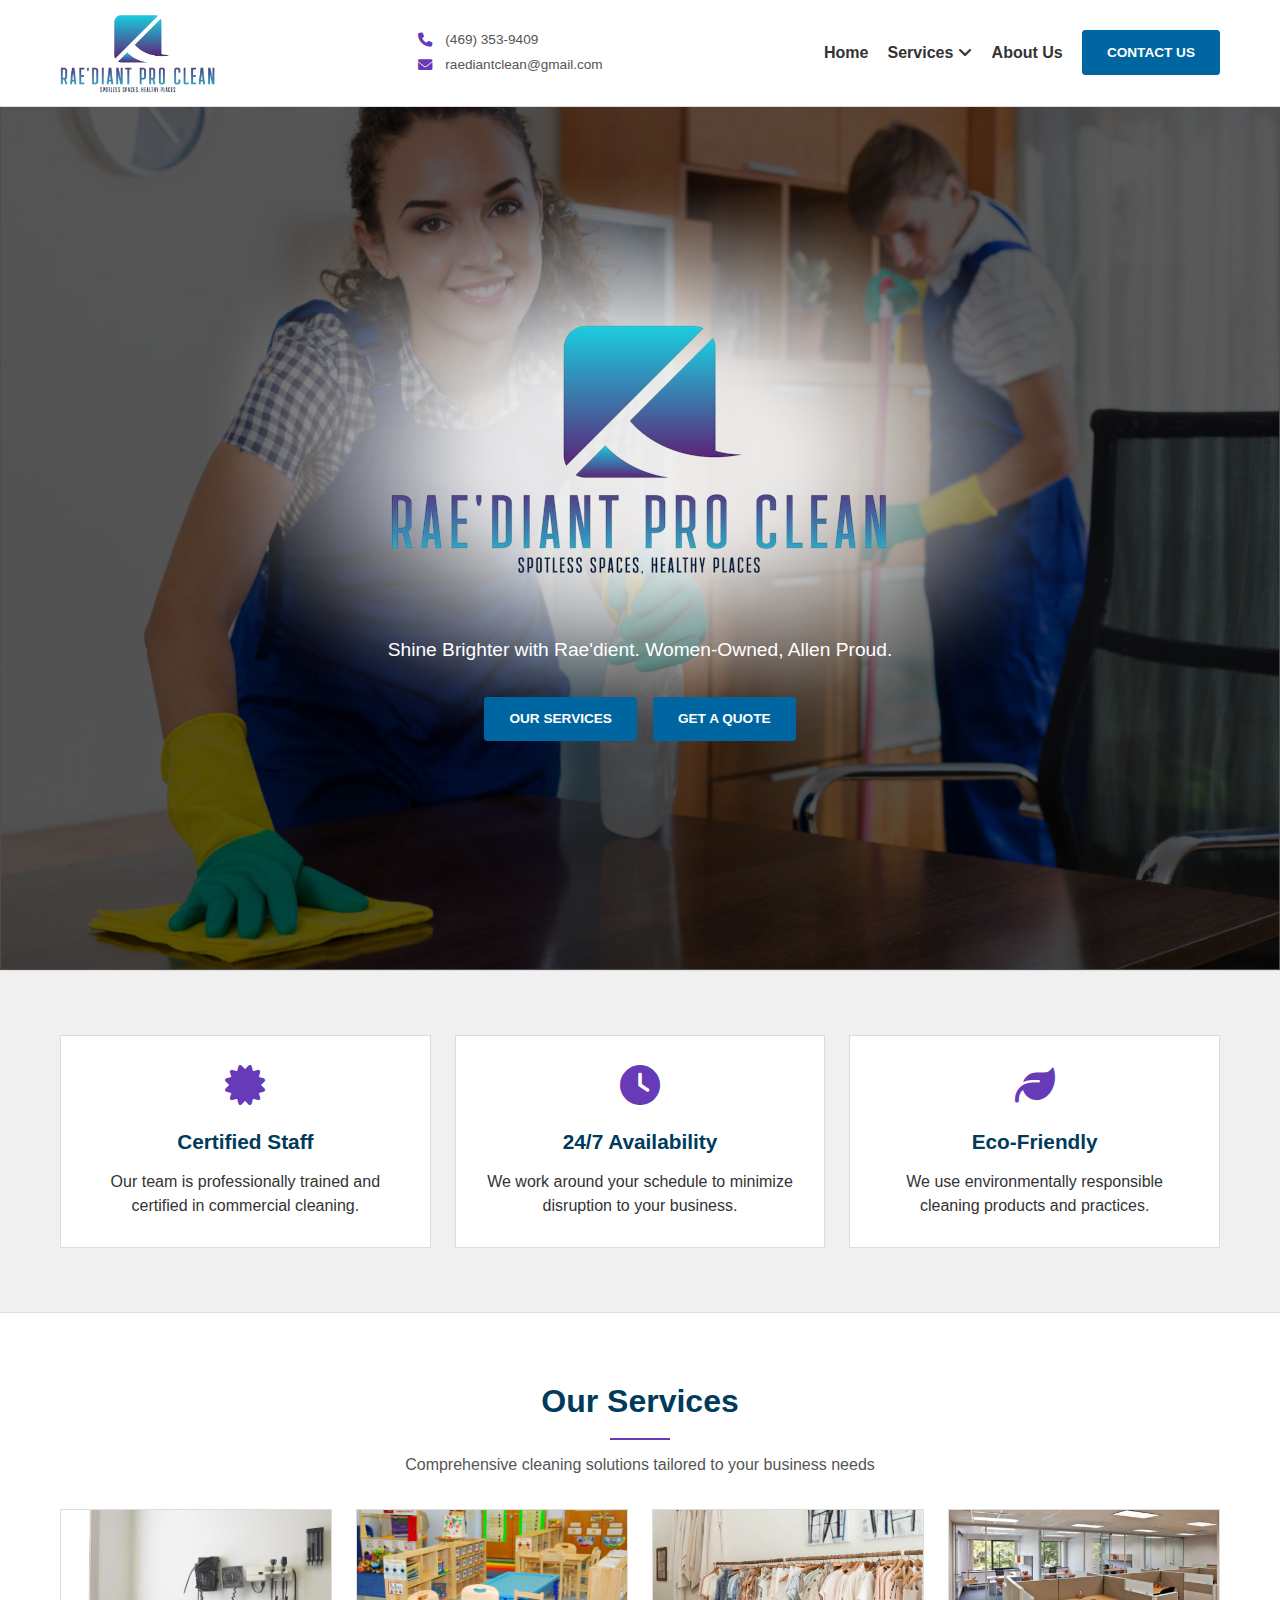
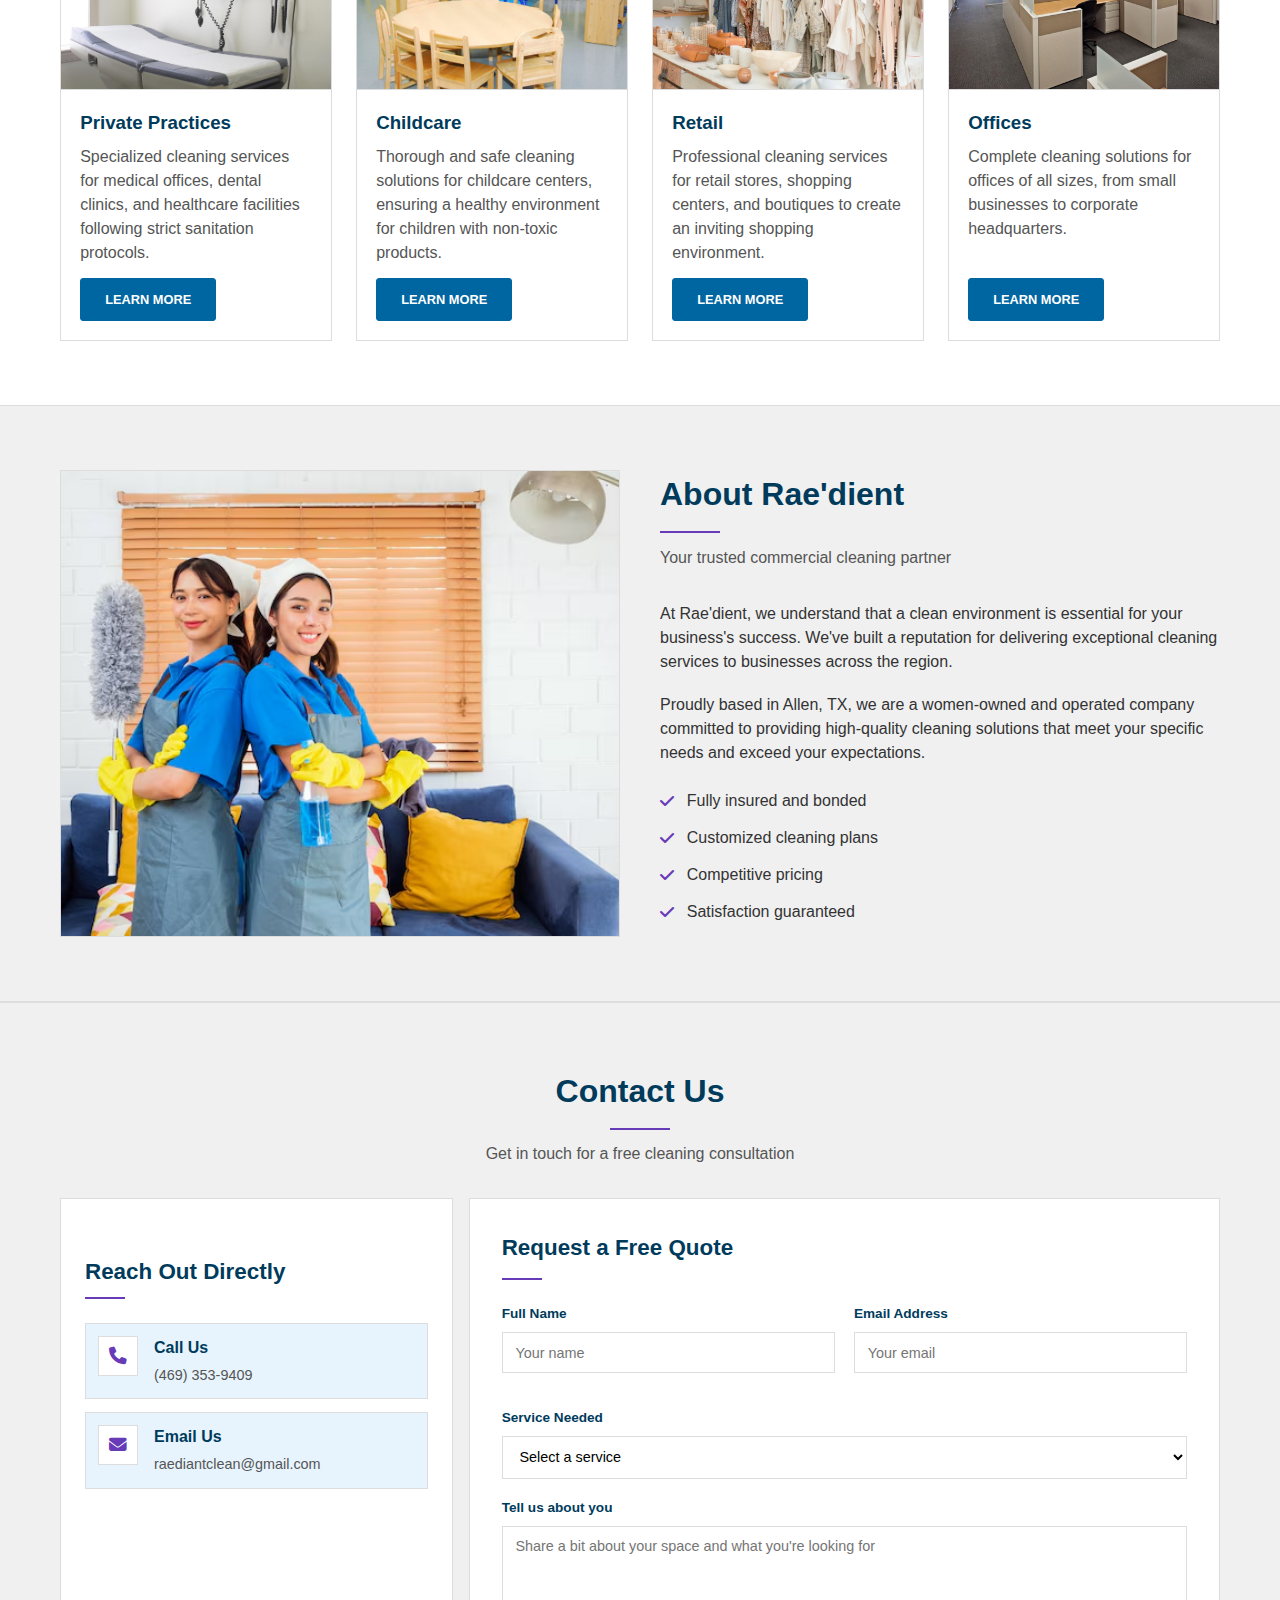
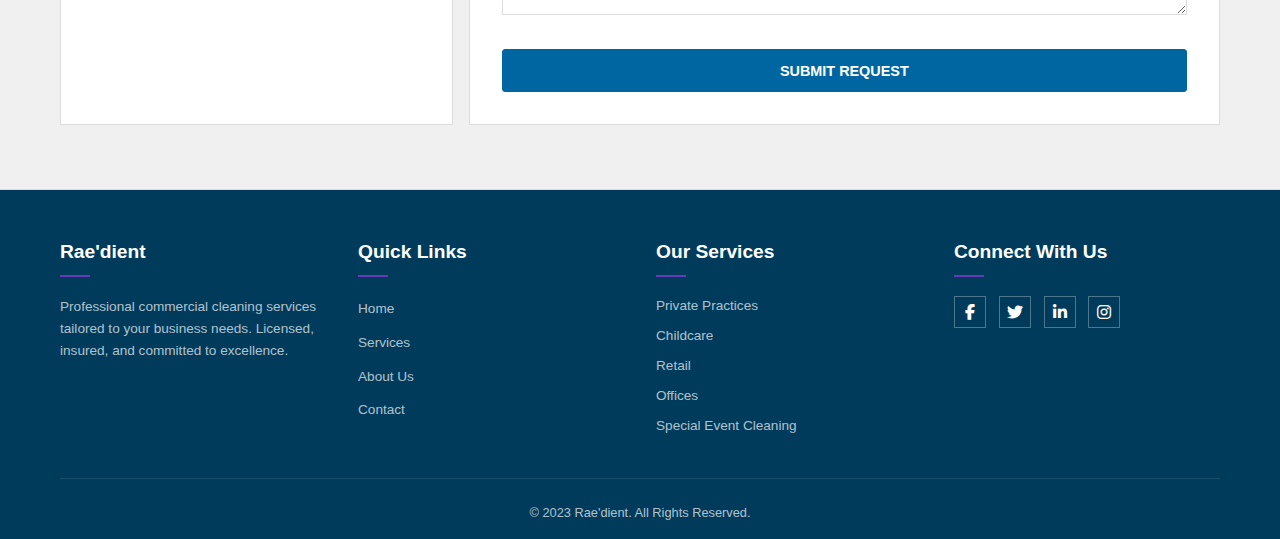
==== site1/index.html @ bf1abaa3 "pushed site1 from studio" ====
<!DOCTYPE html>
<html lang="en">
<head>
    <meta charset="UTF-8">
    <meta name="viewport" content="width=device-width, initial-scale=1.0">
    <title>Rae'dient - Professional Commercial Cleaning Services</title>
    <link rel="stylesheet" href="styles.css">
    <link rel="stylesheet" href="https://cdnjs.cloudflare.com/ajax/libs/font-awesome/6.4.0/css/all.min.css">
    <style>
        .header-logo {
            max-height: 80px;
            width: auto;
            border: none;
            outline: none;
        }
        
        /* Contact info stacked vertically */
        .contact-info-top {
            display: flex;
            flex-direction: column;
            gap: 5px;
            align-items: flex-start;
            text-align: left;
        }
        
        .contact-item-top {
            display: flex;
            align-items: center;
            gap: 5px;
            width: 100%;
            justify-content: flex-start;
        }
        
        .hero-logo {
            max-width: 600px;
            width: 100%;
            height: auto;
            margin: 0 auto 20px auto;
            display: block;
            border: none;
            outline: none;
            padding: 20px;
            position: relative;
            z-index: 2;
            pointer-events: none; /* Ensures clicks pass through */
        }
        
        .hero-logo-container {
            position: relative;
            display: inline-block;
            margin-bottom: 20px;
            pointer-events: none;
        }
        
        .hero-logo-container::before {
            content: "";
            position: absolute;
            top: -30px;
            left: -30px;
            right: -30px;
            bottom: -30px;
            background: radial-gradient(ellipse at center, rgba(255,255,255,0.9) 30%, rgba(255,255,255,0) 80%);
            z-index: 1;
            filter: blur(20px);
            transform: scale(1.3);
            pointer-events: none;
        }
        
        .hero-content {
            display: flex;
            flex-direction: column;
            align-items: center;
            text-align: center;
        }
        
        .hero-buttons {
            position: relative;
            z-index: 3;
        }
        
        @media (max-width: 768px) {
            .header-logo {
                max-height: 60px;
            }
            
            .hero-logo {
                max-width: 400px;
                padding: 15px;
            }
        }
    </style>
</head>
<body id="top">
    <header>
        <div class="container">
            <div class="logo">
                <img src="siteImages/logo_transparent2.png" alt="Rae'dient Pro Clean" class="header-logo">
            </div>
            <div class="contact-info-top">
                <div class="contact-item-top">
                    <i class="fas fa-phone"></i>
                    <span>(469) 353-9409</span>
                </div>
                <div class="contact-item-top">
                    <i class="fas fa-envelope"></i>
                    <span>raediantclean@gmail.com</span>
                </div>
            </div>
            <nav>
                <button class="mobile-menu-toggle">
                    <i class="fas fa-bars"></i>
                </button>
                <ul>
                    <li><a href="#top">Home</a></li>
                    <li class="dropdown">
                        <a href="#services">Services</a>
                        <div class="dropdown-content">
                            <a href="private-practices.html">Private Practices</a>
                            <a href="childcare.html">Childcare</a>
                            <a href="retail.html">Retail</a>
                            <a href="offices.html">Offices</a>
                            <a href="special-events.html">Special Events</a>
                        </div>
                    </li>
                    <li><a href="#about">About Us</a></li>
                    <li><a href="#contact" class="btn-primary">Contact Us</a></li>
                </ul>
            </nav>
        </div>
    </header>

    <section id="hero">
        <div class="hero-bg">
            <img src="siteImages/Commercial_Cleaning.png" onerror="this.onerror=null; this.src='https://placehold.co/1600x900/0099cc/ffffff';" alt="Commercial Cleaning Services">
        </div>
        <div class="container">
            <div class="hero-content">
                <div class="hero-logo-container">
                    <img src="siteImages/logo_transparent2.png" alt="Rae'dient Pro Clean" class="hero-logo">
                </div>
                <p>Shine Brighter with Rae'dient. Women-Owned, Allen Proud.</p>
                <div class="hero-buttons">
                    <a href="#services" class="btn-primary">Our Services</a>
                    <a href="#contact" class="btn-primary">Get a Quote</a>
                </div>
            </div>
        </div>
    </section>

    <section id="features">
        <div class="container">
            <div class="features-grid">
                <div class="feature-card">
                    <div class="feature-icon">
                        <i class="fas fa-certificate"></i>
                    </div>
                    <h3>Certified Staff</h3>
                    <p>Our team is professionally trained and certified in commercial cleaning.</p>
                </div>
                <div class="feature-card">
                    <div class="feature-icon">
                        <i class="fas fa-clock"></i>
                    </div>
                    <h3>24/7 Availability</h3>
                    <p>We work around your schedule to minimize disruption to your business.</p>
                </div>
                <div class="feature-card">
                    <div class="feature-icon">
                        <i class="fas fa-leaf"></i>
                    </div>
                    <h3>Eco-Friendly</h3>
                    <p>We use environmentally responsible cleaning products and practices.</p>
                </div>
            </div>
        </div>
    </section>

    <section id="services">
        <div class="container">
            <div class="section-header">
                <h2>Our Services</h2>
                <p>Comprehensive cleaning solutions tailored to your business needs</p>
            </div>
            <div class="services-grid">
                <div class="service-card">
                    <img src="siteImages/Private_Practices.png" onerror="this.onerror=null; this.src='https://placehold.co/500x300/0099cc/ffffff?text=Private+Practices';" alt="Private Practices Cleaning">
                    <h3>Private Practices</h3>
                    <p>Specialized cleaning services for medical offices, dental clinics, and healthcare facilities following strict sanitation protocols.</p>
                    <a href="private-practices.html" class="btn-primary">Learn More</a>
                </div>
                <div class="service-card">
                    <img src="siteImages/Childcare.png" onerror="this.onerror=null; this.src='https://placehold.co/500x300/0099cc/ffffff?text=Childcare';" alt="Childcare Cleaning">
                    <h3>Childcare</h3>
                    <p>Thorough and safe cleaning solutions for childcare centers, ensuring a healthy environment for children with non-toxic products.</p>
                    <a href="childcare.html" class="btn-primary">Learn More</a>
                </div>
                <div class="service-card">
                    <img src="siteImages/Retail.png" onerror="this.onerror=null; this.src='https://placehold.co/500x300/0099cc/ffffff?text=Retail';" alt="Retail Cleaning">
                    <h3>Retail</h3>
                    <p>Professional cleaning services for retail stores, shopping centers, and boutiques to create an inviting shopping environment.</p>
                    <a href="retail.html" class="btn-primary">Learn More</a>
                </div>
                <div class="service-card">
                    <img src="siteImages/Offices.png" onerror="this.onerror=null; this.src='https://placehold.co/500x300/0099cc/ffffff?text=Offices';" alt="Office Cleaning">
                    <h3>Offices</h3>
                    <p>Complete cleaning solutions for offices of all sizes, from small businesses to corporate headquarters.</p>
                    <a href="offices.html" class="btn-primary">Learn More</a>
                </div>
            </div>
        </div>
    </section>

    <section id="about">
        <div class="container">
            <div class="about-grid">
                <div class="about-image">
                    <img src="siteImages/Raedient_Team.png" onerror="this.onerror=null; this.src='https://placehold.co/1000x600/8c52ff/ffffff?text=Rae%27dient+Team';" alt="Rae'dient Team">
                </div>
                <div class="about-content">
                    <div class="section-header">
                        <h2>About Rae'dient</h2>
                        <p>Your trusted commercial cleaning partner</p>
                    </div>
                    <p>At Rae'dient, we understand that a clean environment is essential for your business's success. We've built a reputation for delivering exceptional cleaning services to businesses across the region.</p>
                    <p>Proudly based in Allen, TX, we are a women-owned and operated company committed to providing high-quality cleaning solutions that meet your specific needs and exceed your expectations.</p>
                    <ul class="about-features">
                        <li><i class="fas fa-check"></i> Fully insured and bonded</li>
                        <li><i class="fas fa-check"></i> Customized cleaning plans</li>
                        <li><i class="fas fa-check"></i> Competitive pricing</li>
                        <li><i class="fas fa-check"></i> Satisfaction guaranteed</li>
                    </ul>
                </div>
            </div>
        </div>
    </section>

    <section id="contact">
        <div class="container">
            <div class="section-header">
                <h2>Contact Us</h2>
                <p>Get in touch for a free cleaning consultation</p>
            </div>
            
            <div class="contact-wrapper">
                <div class="contact-info-card">
                    <div class="contact-direct">
                        <h3>Reach Out Directly</h3>
                        <div class="contact-methods">
                            <div class="contact-method">
                                <div class="contact-icon">
                                    <i class="fas fa-phone"></i>
                                </div>
                                <div class="contact-text">
                                    <h4>Call Us</h4>
                                    <p>(469) 353-9409</p>
                                </div>
                            </div>
                            <div class="contact-method">
                                <div class="contact-icon">
                                    <i class="fas fa-envelope"></i>
                                </div>
                                <div class="contact-text">
                                    <h4>Email Us</h4>
                                    <p>raediantclean@gmail.com</p>
                                </div>
                            </div>
                        </div>
                    </div>
                </div>
                
                <div class="contact-form-container">
                    <h3>Request a Free Quote</h3>
                    <form class="contact-form">
                        <div class="form-row">
                            <div class="form-group">
                                <label for="name">Full Name</label>
                                <input type="text" id="name" placeholder="Your name" required>
                            </div>
                            <div class="form-group">
                                <label for="email">Email Address</label>
                                <input type="email" id="email" placeholder="Your email" required>
                            </div>
                        </div>
                        <div class="form-group">
                            <label for="service">Service Needed</label>
                            <select id="service" required>
                                <option value="" disabled selected>Select a service</option>
                                <option value="childcare">Childcare</option>
                                <option value="retail">Retail</option>
                                <option value="office">Offices</option>
                                <option value="other">Other Services</option>
                            </select>
                        </div>
                        <div class="form-group">
                            <label for="message">Tell us about you</label>
                            <textarea id="message" rows="4" placeholder="Share a bit about your space and what you're looking for" required></textarea>
                        </div>
                        <button type="submit" class="btn-primary btn-submit">Submit Request</button>
                    </form>
                </div>
            </div>
        </div>
    </section>

    <footer>
        <div class="container">
            <div class="footer-grid">
                <div class="footer-about">
                    <h3>Rae'dient</h3>
                    <p>Professional commercial cleaning services tailored to your business needs. Licensed, insured, and committed to excellence.</p>
                </div>
                <div class="footer-links">
                    <h3>Quick Links</h3>
                    <ul>
                        <li><a href="#top">Home</a></li>
                        <li><a href="#services">Services</a></li>
                        <li><a href="#about">About Us</a></li>
                        <li><a href="#contact">Contact</a></li>
                    </ul>
                </div>
                <div class="footer-services">
                    <h3>Our Services</h3>
                    <ul>
                        <li><a href="private-practices.html">Private Practices</a></li>
                        <li><a href="childcare.html">Childcare</a></li>
                        <li><a href="retail.html">Retail</a></li>
                        <li><a href="offices.html">Offices</a></li>
                        <li><a href="special-events.html">Special Event Cleaning</a></li>
                    </ul>
                </div>
                <div class="footer-social">
                    <h3>Connect With Us</h3>
                    <div class="social-icons">
                        <a href="https://www.facebook.com/profile.php?id=61572564706089"><i class="fab fa-facebook-f"></i></a>
                        <a href="#"><i class="fab fa-twitter"></i></a>
                        <a href="#"><i class="fab fa-linkedin-in"></i></a>
                        <a href="#"><i class="fab fa-instagram"></i></a>
                    </div>
                </div>
            </div>
            <div class="footer-bottom">
                <p>&copy; 2023 Rae'dient. All Rights Reserved.</p>
            </div>
        </div>
    </footer>

    <script>
        document.addEventListener('DOMContentLoaded', function() {
            // Mobile menu toggle
            const mobileMenuToggle = document.querySelector('.mobile-menu-toggle');
            const navMenu = document.querySelector('nav ul');
            
            mobileMenuToggle.addEventListener('click', function() {
                navMenu.classList.toggle('show');
            });
            
            // Close menu when clicking outside
            document.addEventListener('click', function(event) {
                if (!event.target.closest('nav') && navMenu.classList.contains('show')) {
                    navMenu.classList.remove('show');
                }
            });
        });
    </script>
</body>
</html>
---- site1/styles.css ----
/* Global Styles */
:root {
    --primary-color: #0066a1;
    --secondary-color: #3c8dbc;
    --accent-color: #673ab7;
    --light-color: #e7f4fd;
    --dark-color: #003b5c;
    --gray-color: #f0f0f0;
    --text-color: #333;
    --text-light: #555;
    --white: #fff;
    --shadow: 0 2px 5px rgba(0, 0, 0, 0.1);
    --border: 1px solid #ddd;
    --transition: color 0.2s ease, background-color 0.2s ease, border-color 0.2s ease;
}

html {
    scroll-behavior: smooth;
    scroll-padding-top: 70px; /* Accounts for fixed header height */
}

* {
    margin: 0;
    padding: 0;
    box-sizing: border-box;
}

body {
    font-family: Arial, Helvetica, sans-serif;
    line-height: 1.5;
    color: var(--text-color);
    background-color: var(--white);
    overflow-x: hidden;
}

.container {
    width: 100%;
    max-width: 1200px;
    margin: 0 auto;
    padding: 0 20px;
}

a {
    text-decoration: none;
    color: inherit;
}

ul {
    list-style: none;
}

img {
    max-width: 100%;
    height: auto;
    display: block;
    border: var(--border);
}

.section-header {
    text-align: center;
    margin-bottom: 2rem;
}

.section-header h2 {
    font-size: 2rem;
    color: var(--dark-color);
    margin-bottom: 0.8rem;
    position: relative;
    padding-bottom: 15px;
}

.section-header h2::after {
    content: '';
    position: absolute;
    bottom: 0;
    left: 50%;
    transform: translateX(-50%);
    width: 60px;
    height: 2px;
    background-color: var(--accent-color);
}

.section-header p {
    color: var(--text-light);
    font-size: 1rem;
    max-width: 600px;
    margin: 0 auto;
}

.btn-primary, .btn-secondary {
    display: inline-block;
    padding: 0.7rem 1.5rem;
    border-radius: 3px;
    font-weight: bold;
    text-transform: uppercase;
    font-size: 0.85rem;
    transition: var(--transition);
    cursor: pointer;
}

.btn-primary {
    background-color: var(--primary-color);
    color: var(--white);
    border: 1px solid var(--primary-color);
}

.btn-primary:hover {
    background-color: var(--dark-color);
    border-color: var(--dark-color);
}

.btn-secondary {
    background-color: transparent;
    color: var(--accent-color);
    border: 1px solid var(--accent-color);
}

.btn-secondary:hover {
    background-color: var(--accent-color);
    color: var(--white);
}

/* Header */
header {
    background-color: var(--white);
    border-bottom: var(--border);
    position: fixed;
    top: 0;
    left: 0;
    width: 100%;
    z-index: 100;
    padding: 0.8rem 0;
}

header .container {
    display: flex;
    justify-content: space-between;
    align-items: center;
}

.logo h1 {
    font-size: 1.6rem;
    color: var(--primary-color);
    font-weight: 700;
}

.contact-info-top {
    display: flex;
    align-items: center;
    gap: 1.5rem;
}

.contact-item-top {
    display: flex;
    align-items: center;
    font-size: 0.85rem;
    color: var(--text-light);
}

.contact-item-top i {
    color: var(--accent-color);
    margin-right: 0.5rem;
    font-size: 0.9rem;
}

nav ul {
    display: flex;
    align-items: center;
}

nav ul li {
    margin-left: 1.2rem;
    position: relative;
}

nav ul li a {
    font-weight: bold;
    transition: var(--transition);
}

nav ul li a:hover {
    color: var(--accent-color);
}

/* Dropdown Menu */
.dropdown {
    position: relative;
}

.dropdown-content {
    display: none;
    position: absolute;
    top: 100%;
    left: 0;
    background-color: var(--white);
    min-width: 200px;
    box-shadow: 0 8px 16px rgba(0,0,0,0.1);
    z-index: 200;
    border: var(--border);
}

.dropdown-content a {
    color: var(--text-color);
    padding: 12px 16px;
    display: block;
    text-align: left;
    font-size: 0.9rem;
    border-bottom: var(--border);
}

.dropdown-content a:last-child {
    border-bottom: none;
}

.dropdown-content a:hover {
    background-color: var(--light-color);
}

.dropdown:hover .dropdown-content {
    display: block;
}

.dropdown > a:after {
    content: '\f107';
    font-family: 'Font Awesome 5 Free';
    font-weight: 900;
    margin-left: 5px;
}

/* Hero Section */
#hero {
    position: relative;
    height: 100vh;
    display: flex;
    align-items: center;
    text-align: center;
    color: var(--white);
    margin-top: 70px;
    overflow: hidden;
}

.hero-bg {
    position: absolute;
    top: 0;
    left: 0;
    width: 100%;
    height: 100%;
    z-index: -1;
}

.hero-bg img {
    width: 100%;
    height: 100%;
    object-fit: cover;
    filter: brightness(0.35); /* This creates the darkened effect */
}

.hero-content {
    position: relative;
    z-index: 1;
}

.hero-content h1 {
    font-size: 3rem;
    margin-bottom: 1.5rem;
}

.hero-content p {
    font-size: 1.2rem;
    margin-bottom: 2rem;
    max-width: 800px;
    margin-left: auto;
    margin-right: auto;
}

.hero-buttons {
    display: flex;
    justify-content: center;
    gap: 1rem;
}

/* Features Section */
#features {
    padding: 4rem 0;
    background-color: var(--gray-color);
    border-top: var(--border);
    border-bottom: var(--border);
}

.features-grid {
    display: grid;
    grid-template-columns: repeat(auto-fit, minmax(300px, 1fr));
    gap: 1.5rem;
}

.feature-card {
    background-color: var(--white);
    padding: 1.8rem;
    border: var(--border);
    text-align: center;
    transition: var(--transition);
}

.feature-card:hover {
    /* No border color change */
}

.feature-icon {
    margin-bottom: 1.2rem;
}

.feature-icon i {
    font-size: 2.5rem;
    color: var(--accent-color);
}

.feature-card h3 {
    margin-bottom: 0.8rem;
    font-size: 1.3rem;
    color: var(--dark-color);
}

/* Services Section */
#services {
    padding: 4rem 0;
}

.services-grid {
    display: grid;
    grid-template-columns: repeat(4, 1fr);
    gap: 1.5rem;
    align-items: stretch;
}

.service-card {
    background-color: var(--white);
    border: var(--border);
    overflow: hidden;
    transition: var(--transition);
    display: flex;
    flex-direction: column;
    height: 100%;
}

.service-card:hover {
    /* Removing the accent border */
}

.service-card img {
    width: 100%;
    height: 180px;
    object-fit: cover;
    border: none;
    border-bottom: var(--border);
}

.service-card h3 {
    padding: 1.2rem 1.2rem 0.5rem;
    color: var(--dark-color);
}

.service-card p {
    padding: 0 1.2rem 0.8rem;
    color: var(--text-light);
    flex-grow: 1;
}

.service-card a.btn-primary {
    margin: 0 1.2rem 1.2rem;
    font-size: 0.8rem;
    align-self: flex-start;
}

/* About Section */
#about {
    padding: 4rem 0;
    background-color: var(--gray-color);
    border-top: var(--border);
    border-bottom: var(--border);
}

.about-grid {
    display: grid;
    grid-template-columns: 1fr 1fr;
    gap: 2.5rem;
    align-items: stretch;
}

.about-image {
    display: flex;
    align-items: center;
}

.about-image img {
    border: var(--border);
    width: 100%;
    height: 100%;
    object-fit: cover;
}

.about-content .section-header {
    text-align: left;
}

.about-content .section-header h2::after {
    left: 0;
    transform: translateX(0);
}

.about-content p {
    margin-bottom: 1.2rem;
}

.about-features {
    margin-top: 1.5rem;
}

.about-features li {
    margin-bottom: 0.8rem;
    display: flex;
    align-items: center;
}

.about-features li i {
    color: var(--accent-color);
    margin-right: 0.8rem;
}

/* Testimonials Section */
#testimonials {
    padding: 5rem 0;
}

.testimonial-grid {
    display: grid;
    grid-template-columns: repeat(auto-fit, minmax(300px, 1fr));
    gap: 2rem;
}

.testimonial-card {
    background-color: var(--white);
    padding: 2rem;
    border-radius: 10px;
    box-shadow: var(--shadow);
    position: relative;
}

.testimonial-content {
    margin-bottom: 1.5rem;
    font-style: italic;
    position: relative;
}

.testimonial-content::before {
    content: '"';
    font-size: 4rem;
    color: var(--accent-color);
    position: absolute;
    top: -2rem;
    left: -1rem;
    opacity: 0.3;
}

.testimonial-author h4 {
    color: var(--dark-color);
    margin-bottom: 0.3rem;
}

.testimonial-author p {
    color: var(--text-light);
    font-size: 0.9rem;
}

/* Contact Section */
#contact {
    padding: 4rem 0;
    background-color: var(--gray-color);
    border-top: var(--border);
    border-bottom: var(--border);
}

.contact-wrapper {
    display: flex;
    flex-wrap: wrap;
    gap: 1rem;
    margin-top: 1.5rem;
}

.contact-info-card {
    flex: 1;
    min-width: 300px;
    background-color: var(--white);
    border: var(--border);
    padding: 1.5rem;
    display: flex;
    flex-direction: column;
    justify-content: flex-start;
}

.contact-direct h3 {
    font-size: 1.4rem;
    color: var(--dark-color);
    margin-bottom: 1rem;
    position: relative;
    padding-bottom: 10px;
}

.contact-direct h3::after {
    content: '';
    position: absolute;
    bottom: 0;
    left: 0;
    width: 40px;
    height: 2px;
    background-color: var(--accent-color);
}

.contact-methods {
    display: flex;
    flex-direction: column;
    gap: 0.8rem;
}

.contact-method {
    display: flex;
    align-items: flex-start;
    padding: 0.75rem;
    border: var(--border);
    background-color: var(--light-color);
    transition: var(--transition);
}

.contact-method:hover {
    background-color: var(--white);
}

.contact-icon {
    background-color: var(--white);
    width: 40px;
    height: 40px;
    border-radius: 0;
    border: var(--border);
    display: flex;
    align-items: center;
    justify-content: center;
    margin-right: 1rem;
}

.contact-icon i {
    font-size: 1.1rem;
    color: var(--accent-color);
}

.contact-text h4 {
    font-size: 1rem;
    margin-bottom: 0.3rem;
    color: var(--dark-color);
}

.contact-text p {
    color: var(--text-light);
    font-size: 0.9rem;
}

.contact-form-container {
    flex: 2;
    min-width: 300px;
    background-color: var(--white);
    border: var(--border);
    padding: 2rem;
}

.contact-form-container h3 {
    font-size: 1.4rem;
    color: var(--dark-color);
    margin-bottom: 1.5rem;
    position: relative;
    padding-bottom: 15px;
}

.contact-form-container h3::after {
    content: '';
    position: absolute;
    bottom: 0;
    left: 0;
    width: 40px;
    height: 2px;
    background-color: var(--accent-color);
}

.form-row {
    display: flex;
    gap: 1.2rem;
    margin-bottom: 1rem;
}

.form-group {
    flex: 1;
    margin-bottom: 1.2rem;
}

.form-group label {
    display: block;
    margin-bottom: 0.5rem;
    font-weight: bold;
    color: var(--dark-color);
    font-size: 0.85rem;
}

.form-group input,
.form-group select,
.form-group textarea {
    width: 100%;
    padding: 0.7rem 0.8rem;
    border: var(--border);
    font-family: inherit;
    font-size: 0.9rem;
    background-color: var(--white);
    transition: var(--transition);
}

.form-group input:focus,
.form-group select:focus,
.form-group textarea:focus {
    outline: none;
    border-color: var(--accent-color);
}

.btn-submit {
    width: 100%;
    padding: 0.8rem;
    margin-top: 0.5rem;
    font-size: 0.9rem;
}

/* Footer */
footer {
    background-color: var(--dark-color);
    color: var(--white);
    padding: 3rem 0 1rem;
}

.footer-grid {
    display: grid;
    grid-template-columns: repeat(auto-fit, minmax(200px, 1fr));
    gap: 2rem;
    margin-bottom: 2rem;
}

.footer-about h3,
.footer-links h3,
.footer-services h3,
.footer-social h3 {
    font-size: 1.2rem;
    margin-bottom: 1.2rem;
    position: relative;
    padding-bottom: 10px;
}

.footer-about h3::after,
.footer-links h3::after,
.footer-services h3::after,
.footer-social h3::after {
    content: '';
    position: absolute;
    bottom: 0;
    left: 0;
    width: 30px;
    height: 2px;
    background-color: var(--accent-color);
}

.footer-about p {
    font-size: 0.85rem;
    line-height: 1.6;
    color: rgba(255, 255, 255, 0.7);
}

.footer-links ul li,
.footer-services ul li {
    margin-bottom: 0.6rem;
}

.footer-links ul li a,
.footer-services ul li {
    color: rgba(255, 255, 255, 0.7);
    transition: var(--transition);
    font-size: 0.85rem;
}

.footer-links ul li a:hover {
    color: var(--accent-color);
}

.social-icons {
    display: flex;
    gap: 0.8rem;
}

.social-icons a {
    display: flex;
    align-items: center;
    justify-content: center;
    width: 32px;
    height: 32px;
    border: 1px solid rgba(255, 255, 255, 0.3);
    transition: var(--transition);
}

.social-icons a:hover {
    background-color: var(--accent-color);
    border-color: var(--accent-color);
}

.footer-bottom {
    text-align: center;
    padding-top: 1.5rem;
    border-top: 1px solid rgba(255, 255, 255, 0.1);
    font-size: 0.8rem;
    color: rgba(255, 255, 255, 0.7);
}

/* Responsive Design */
@media (max-width: 1200px) {
    .services-grid {
        grid-template-columns: repeat(2, 1fr);
    }
}

@media (max-width: 992px) {
    .about-grid,
    .contact-grid {
        grid-template-columns: 1fr;
    }
    
    .about-image {
        margin-bottom: 2rem;
    }
    
    .hero-content h1 {
        font-size: 2.8rem;
    }

    header .container {
        flex-wrap: wrap;
    }

    .contact-info-top {
        order: 3;
        width: 100%;
        justify-content: center;
        margin-top: 1rem;
    }

    .form-row {
        flex-direction: column;
        gap: 0;
    }
    
    /* Dropdown adjustments for tablet */
    .dropdown-content {
        min-width: 180px;
    }
}

@media (max-width: 768px) {
    .services-grid {
        grid-template-columns: 1fr;
    }
    
    header {
        padding: 1rem 0;
    }
    
    .logo h1 {
        font-size: 1.5rem;
    }
    
    /* Mobile nav styles */
    nav {
        position: relative;
    }
    
    nav ul {
        /* Change from display: none to make dropdown work */
        flex-direction: column;
        align-items: flex-start;
        width: 100%;
        background: var(--white);
    }
    
    nav ul li {
        width: 100%;
        margin: 0;
        border-bottom: var(--border);
    }
    
    nav ul li a {
        display: block;
        padding: 10px 15px;
    }
    
    .dropdown-content {
        position: static;
        display: block;
        box-shadow: none;
        border: none;
        border-top: var(--border);
        width: 100%;
        min-width: 100%;
        height: 0;
        overflow: hidden;
        transition: height 0.3s ease;
    }
    
    .dropdown:hover .dropdown-content {
        height: auto;
    }
    
    .dropdown-content a {
        padding-left: 30px;
        background-color: var(--light-color);
    }
    
    .hero-content h1 {
        font-size: 2.2rem;
    }
    
    .hero-content p {
        font-size: 1.1rem;
    }
    
    .hero-buttons {
        flex-direction: column;
        width: 80%;
        margin: 0 auto;
    }
    
    .hero-buttons a {
        margin-bottom: 1rem;
    }
    
    .section-header h2 {
        font-size: 2rem;
    }

    .contact-info-top {
        gap: 1rem;
    }

    .contact-wrapper {
        flex-direction: column;
    }
    
    .contact-info-card, 
    .contact-form-container {
        width: 100%;
    }

    .mobile-menu-toggle {
        display: block;
    }
    
    nav ul {
        display: none;
        flex-direction: column;
        align-items: flex-start;
        width: 100%;
        background: var(--white);
        position: absolute;
        top: 100%;
        left: 0;
        z-index: 300;
        box-shadow: 0 5px 10px rgba(0,0,0,0.1);
    }
    
    nav ul.show {
        display: flex;
    }
    
    nav ul li {
        width: 100%;
        margin: 0;
        border-bottom: var(--border);
    }
}

.contact-direct {
    margin-top: 2rem;
}

.contact-direct h3 {
    font-size: 1.4rem;
    color: var(--dark-color);
    margin-bottom: 1.5rem;
}

/* Mobile Menu Toggle */
.mobile-menu-toggle {
    display: none;
    background: none;
    border: none;
    color: var(--primary-color);
    font-size: 1.5rem;
    cursor: pointer;
    padding: 5px;
    line-height: 1;
}

/* CTA Section Improvements */
.cta-section {
    background-color: var(--light-color);
    padding: 4rem 0;
    text-align: center;
    border-top: var(--border);
    border-bottom: var(--border);
    margin-top: 2rem;
}

.cta-section h2 {
    margin-bottom: 1.5rem;
    color: var(--dark-color);
    font-size: 2rem;
}

.cta-section p {
    margin-bottom: 2rem;
    max-width: 800px;
    margin-left: auto;
    margin-right: auto;
    font-size: 1.1rem;
    line-height: 1.6;
}

.cta-section .btn-primary {
    padding: 0.9rem 2.5rem;
    font-size: 1rem;
    letter-spacing: 0.5px;
}

.cta-section .btn-primary:hover {
    transform: translateY(-2px);
    transition: transform 0.3s ease;
}

@media (max-width: 768px) {
    .cta-section {
        padding: 3rem 0;
    }
    
    .cta-section h2 {
        font-size: 1.8rem;
    }
    
    .cta-section p {
        font-size: 1rem;
    }
}

/* Consistent Text Block Styling */
.info-block {
    padding: 3.5rem 0;
}

.info-block:nth-child(even) {
    background-color: var(--gray-color);
    border-top: var(--border);
    border-bottom: var(--border);
}

.info-block .section-header {
    margin-bottom: 2rem;
}

.info-block .section-header h2 {
    font-size: 2rem;
    color: var(--dark-color);
    margin-bottom: 0.8rem;
}

.info-block .section-header p {
    color: var(--text-light);
    font-size: 1.05rem;
    max-width: 700px;
    margin: 0 auto 1rem;
}

/* Standardized paragraph styling for all text blocks */
.info-block p {
    margin-bottom: 1.2rem;
    line-height: 1.6;
    font-size: 1.05rem;
    color: var(--text-color);
}

/* Container for intro paragraphs */
.intro-text {
    max-width: 900px;
    margin: 0 auto;
    text-align: center;
}

/* Apply to all sections to maintain consistency */
.info-block .container > p {
    max-width: 900px;
    margin-left: auto;
    margin-right: auto;
    text-align: center;
}

/* Info List Styling */
.info-list {
    margin-top: 1.5rem;
}

.info-list li {
    margin-bottom: 1rem;
    display: flex;
    align-items: flex-start;
}

.info-list i {
    color: var(--accent-color);
    margin-right: 1rem;
    margin-top: 0.3rem;
    font-size: 1rem;
}

.info-content h3 {
    font-size: 1.6rem;
    margin-bottom: 1.2rem;
    color: var(--dark-color);
}

.info-image img {
    border: var(--border);
    width: 100%;
    height: auto;
    box-shadow: var(--shadow);
}

/* Service Hero Improvements */
.service-hero {
    background-size: cover;
    background-position: center;
    height: 60vh;
    margin-top: 70px;
    display: flex;
    align-items: center;
    text-align: center;
}

.service-hero .hero-content {
    width: 100%;
}

.service-hero h1 {
    color: var(--white);
    font-size: 2.8rem;
    margin-bottom: 1.5rem;
}

.service-hero p {
    color: var(--white);
    font-size: 1.3rem;
    max-width: 800px;
    margin: 0 auto;
    line-height: 1.6;
}

@media (max-width: 768px) {
    .service-hero h1 {
        font-size: 2.2rem;
    }
    
    .service-hero p {
        font-size: 1.1rem;
    }
    
    .info-content h3 {
        font-size: 1.4rem;
    }
}

/* Info Grid Styling */
.info-grid {
    display: grid;
    grid-template-columns: 1fr 1fr;
    gap: 2.5rem;
    align-items: center;
    margin-top: 1rem;
}

.info-content p {
    margin-bottom: 1.2rem;
    text-align: left;
}

/* Benefits Section Styling */
.benefits-grid {
    display: grid;
    grid-template-columns: repeat(4, 1fr);
    gap: 2rem;
    margin-top: 2.5rem;
    margin-bottom: 1rem;
}

.benefit-card {
    background-color: var(--white);
    border: var(--border);
    padding: 2rem 1.8rem;
    text-align: center;
    height: 100%;
    display: flex;
    flex-direction: column;
    align-items: center;
}

.benefit-card i {
    font-size: 2.5rem;
    color: var(--accent-color);
    margin-bottom: 1.5rem;
}

.benefit-card h3 {
    margin-bottom: 1rem;
    color: var(--dark-color);
    font-size: 1.2rem;
}

.benefit-card p {
    font-size: 0.95rem;
    color: var(--text-light);
    line-height: 1.6;
    margin-bottom: 0;
    text-align: center;
}

@media (max-width: 1200px) {
    .benefits-grid {
        grid-template-columns: repeat(2, 1fr);
    }
}

@media (max-width: 768px) {
    .benefits-grid {
        grid-template-columns: 1fr;
    }
    
    .benefit-card {
        padding: 1.8rem 1.5rem;
    }
}

/* Intro Text Styling */
.intro-text {
    max-width: 900px;
    margin: 0 auto;
    text-align: center;
}

.intro-text p {
    margin-bottom: 1.2rem;
    line-height: 1.6;
    font-size: 1.05rem;
    color: var(--text-color);
}

.intro-text p:last-child {
    margin-bottom: 0;
}

@media (max-width: 768px) {
    .intro-text p {
        text-align: left;
    }
}
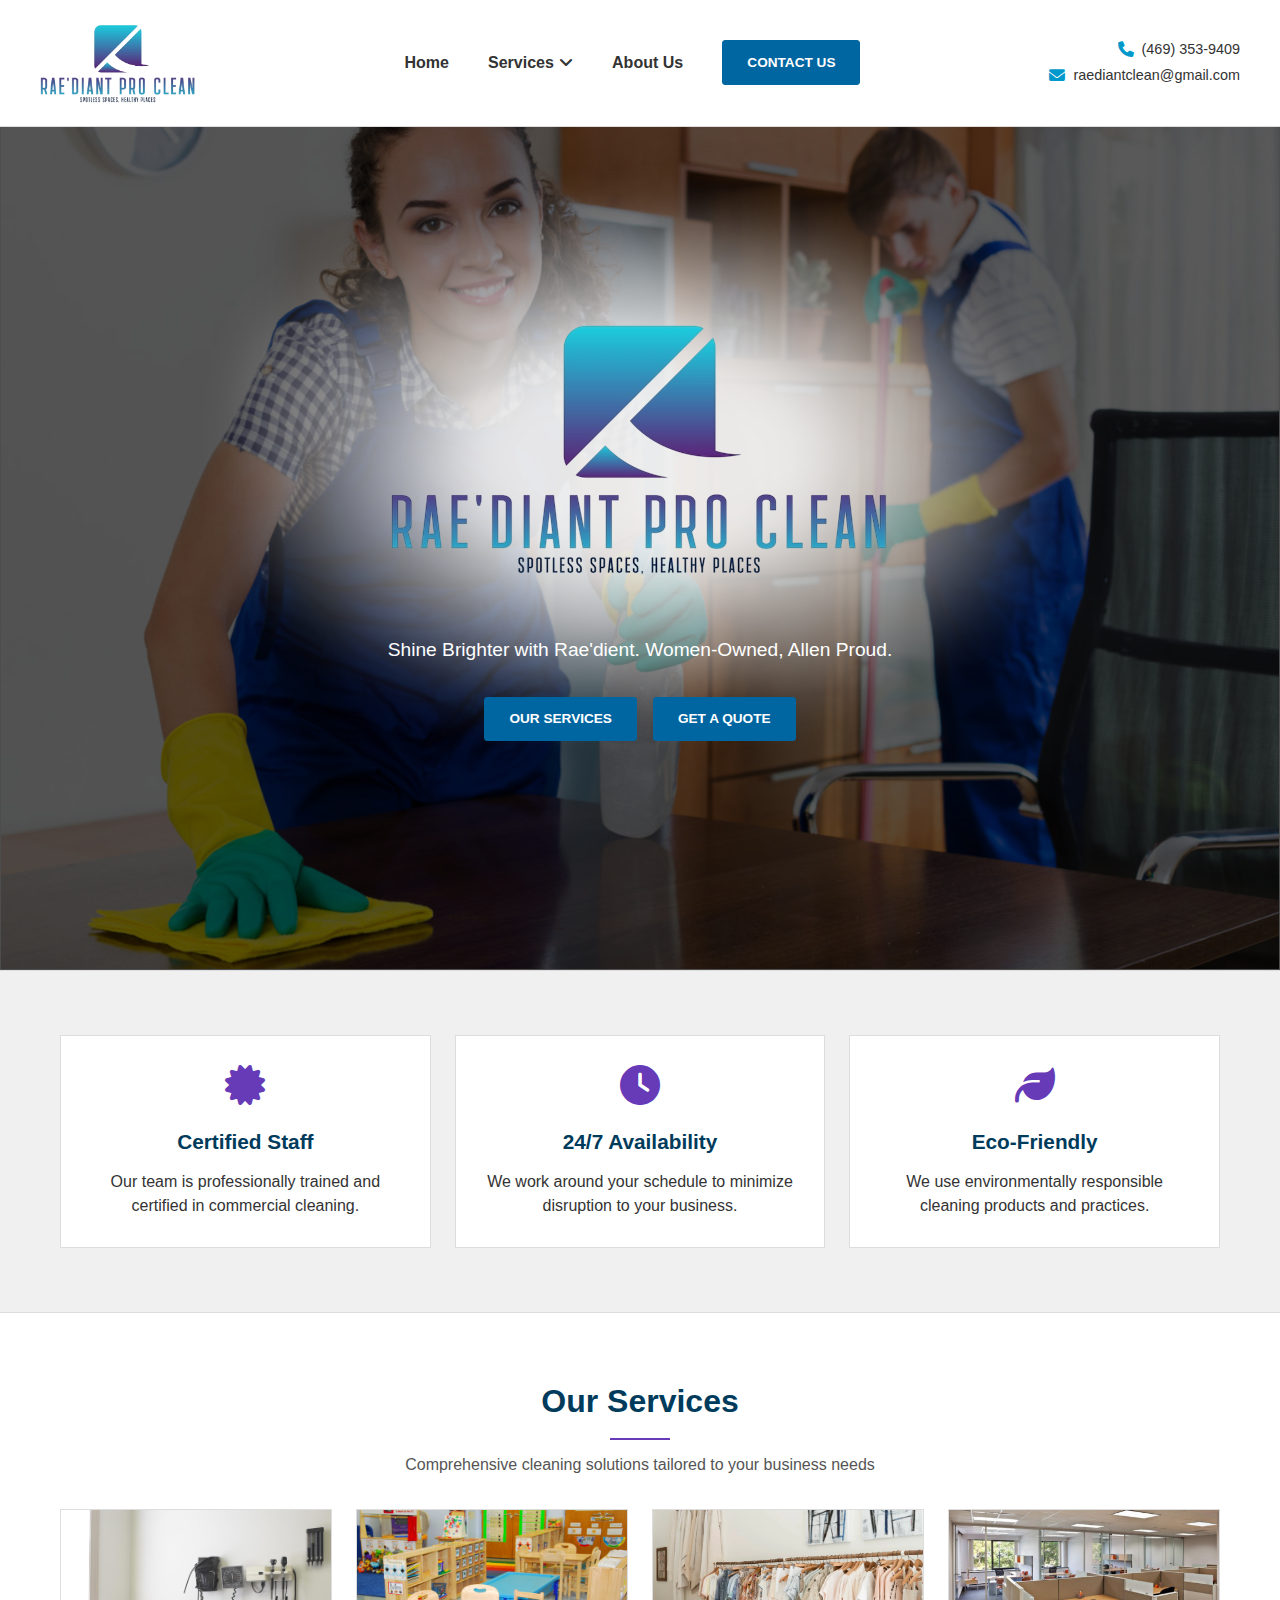
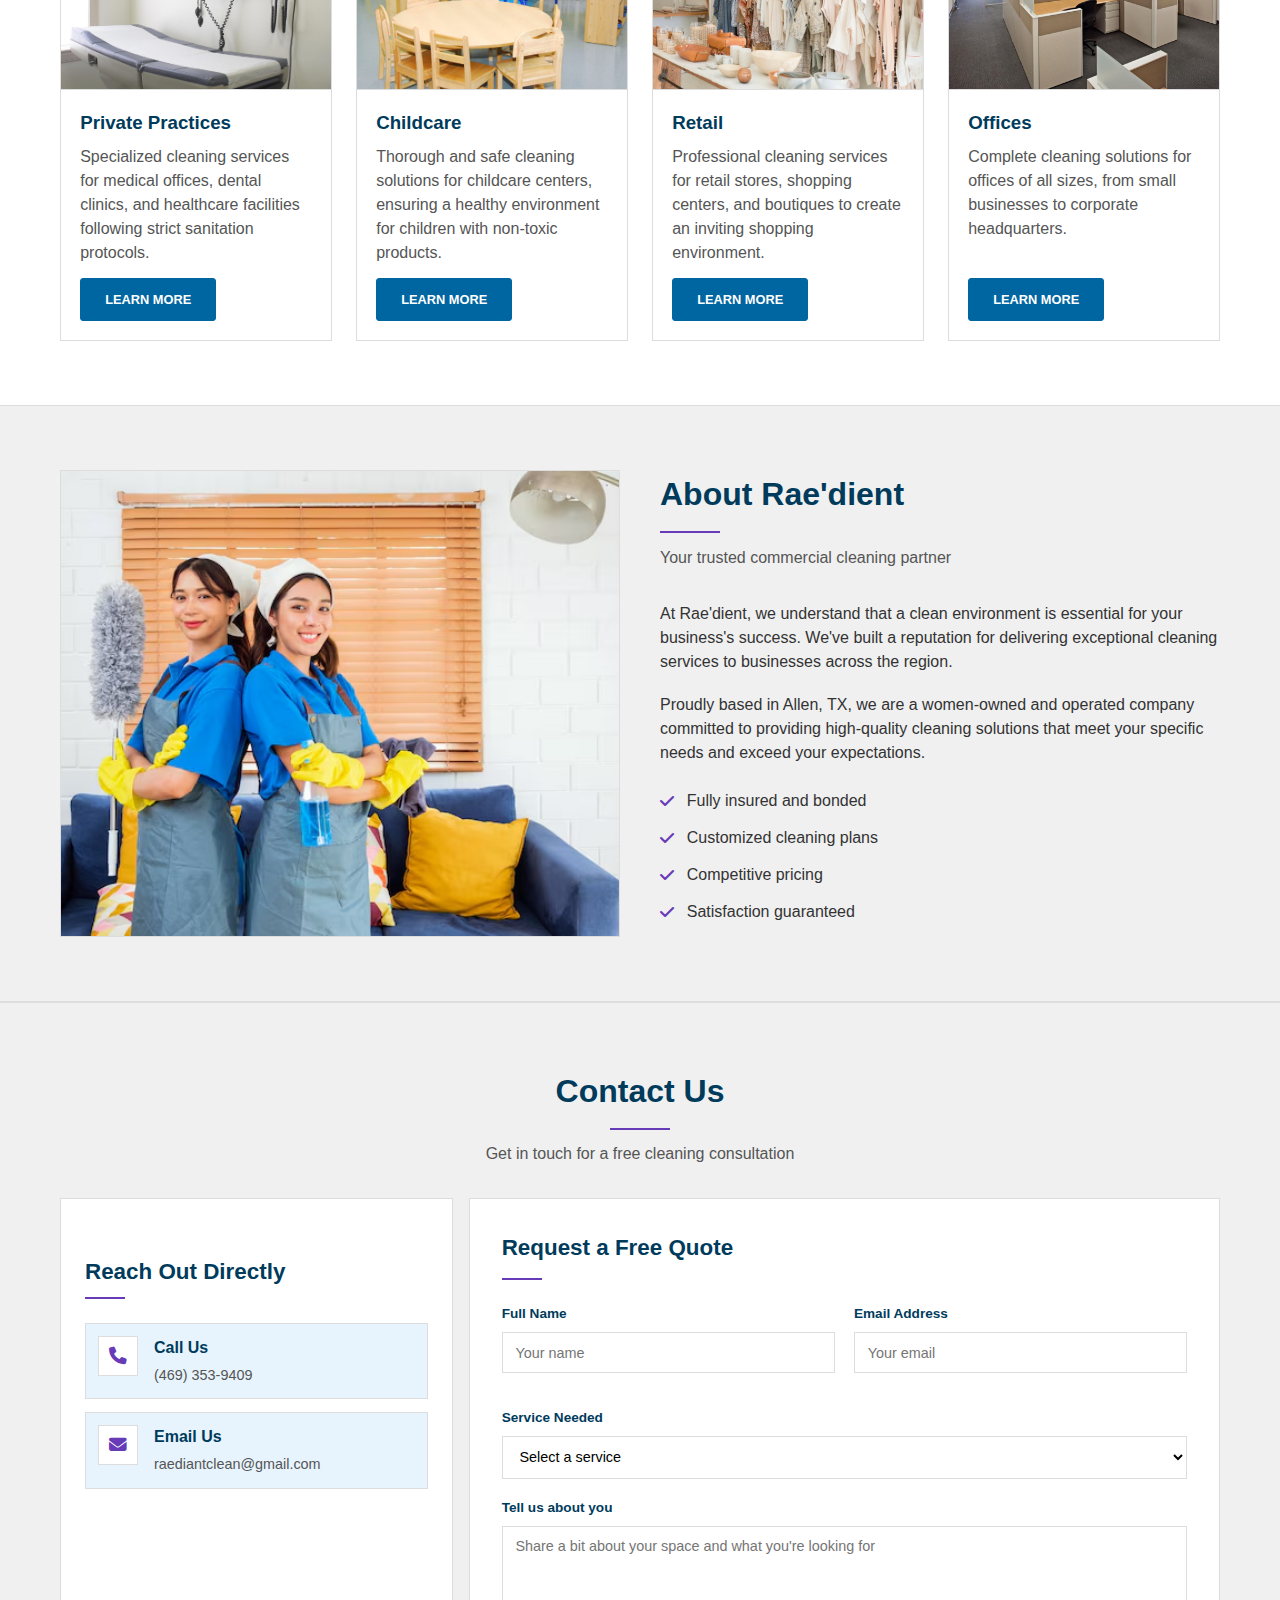
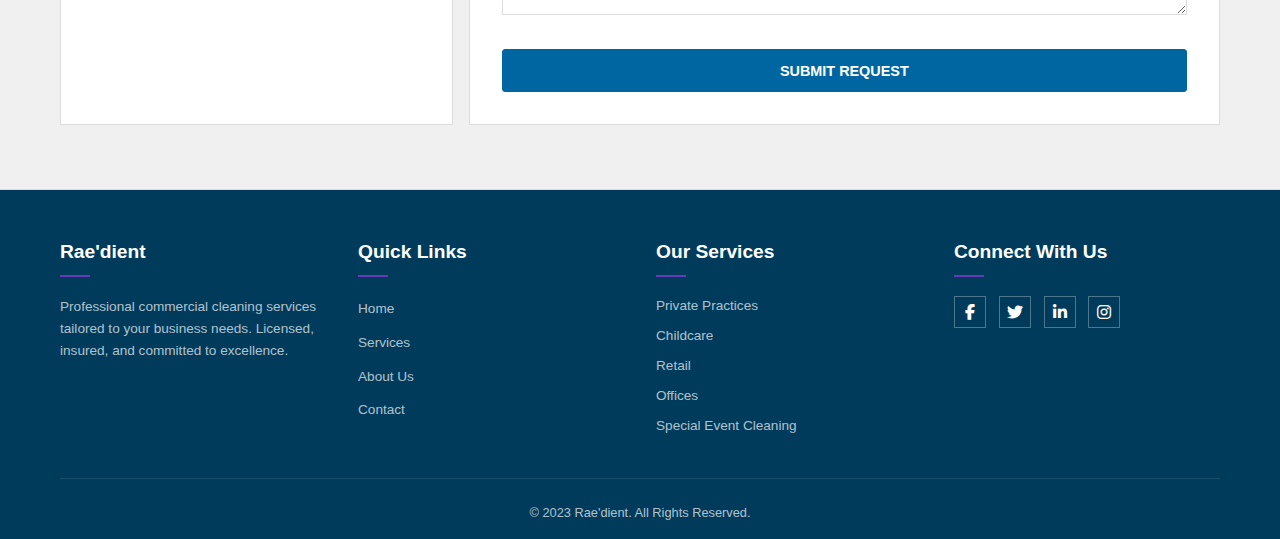
==== commit 8a514340: "Updated Site1" ====
--- a/site1/index.html
+++ b/site1/index.html
@@ -13,22 +13,63 @@
             border: none;
             outline: none;
         }
-        
-        /* Contact info stacked vertically */
-        .contact-info-top {
+
+        /* REMOVED old contact styles */
+        /* .contact-info-top { ... } */
+        /* .contact-item-top { ... } */
+
+        /* Header Redesign */
+        .header-container {
             display: flex;
-            flex-direction: column;
-            gap: 5px;
-            align-items: flex-start;
-            text-align: left;
-        }
-        
-        .contact-item-top {
+            justify-content: space-between; /* Distribute items */
+            align-items: center;
+            padding: 10px 0; /* Adjust padding as needed */
+            flex-wrap: wrap; /* Allow wrapping for responsiveness */
+        }
+
+        .logo {
+            flex-shrink: 0; /* Prevent logo from shrinking */
+            margin-right: 20px; /* Add some space between logo and nav */
+        }
+
+        nav {
+            flex-grow: 1; /* Allow nav to take available space */
+            display: flex;
+            justify-content: center; /* Center nav links relative to its container */
+            align-items: center;
+            min-width: 0; /* Prevent flexbox overflow issues */
+        }
+
+        nav ul {
             display: flex;
             align-items: center;
+            gap: 20px; /* Spacing between nav items */
+            list-style: none;
+            padding: 0;
+            margin: 0;
+            flex-wrap: wrap; /* Allow nav items to wrap if needed */
+        }
+
+        .header-contact {
+            display: flex;
+            flex-direction: column; /* Stack phone/email vertically */
+            align-items: flex-end; /* Align to the right */
             gap: 5px;
-            width: 100%;
-            justify-content: flex-start;
+            text-align: right;
+            flex-shrink: 0; /* Prevent contact info from shrinking */
+            margin-left: 20px; /* Add space between nav and contact */
+        }
+
+        .header-contact .contact-item {
+            display: flex;
+            align-items: center;
+            gap: 8px;
+            font-size: 0.9em; /* Slightly smaller font */
+        }
+
+        .header-contact .contact-item i {
+            color: #0099cc; /* Accent color for icons */
+            font-size: 1.1em; /* Slightly larger icons */
         }
         
         .hero-logo {
@@ -78,34 +119,120 @@
             z-index: 3;
         }
         
+        @media (max-width: 1024px) { /* Adjust breakpoint for tablet/laptop */
+             nav {
+                 justify-content: flex-end; /* Align nav towards right */
+             }
+             .header-contact {
+                 order: 3; /* Place contact info last on medium screens */
+                 width: 100%;
+                 margin-top: 10px;
+                 align-items: center;
+                 text-align: center;
+                 flex-direction: row;
+                 justify-content: center;
+                 gap: 20px;
+                 margin-left: 0; /* Reset margin */
+             }
+             nav ul {
+                justify-content: center; /* Center items when wrapped */
+             }
+        }
+
         @media (max-width: 768px) {
             .header-logo {
                 max-height: 60px;
             }
-            
+
             .hero-logo {
                 max-width: 400px;
                 padding: 15px;
             }
+
+            /* Mobile Header: Logo top-left, Toggle top-right, Contact Center, Nav below */
+            .header-container {
+                position: relative; /* Context for absolute positioning of menu */
+                justify-content: space-between;
+             }
+
+            .logo {
+                order: 1;
+                margin-right: 0; /* Reset margin */
+            }
+
+            .mobile-menu-toggle {
+                 order: 2;
+                 display: block; /* Ensure toggle is visible */
+             }
+
+             .header-contact {
+                 order: 3;
+                 width: 100%;
+                 margin-top: 10px;
+                 align-items: center;
+                 flex-direction: column; /* Stack vertically again */
+                 gap: 5px;
+                 justify-content: center;
+                 text-align: center;
+                 margin-left: 0;
+             }
+             .header-contact .contact-item {
+                 font-size: 0.9em;
+             }
+
+            nav {
+                order: 4;
+                width: 100%;
+                margin-top: 10px;
+            }
+
+            nav ul {
+                display: none; /* Hide default nav list */
+                flex-direction: column;
+                position: absolute;
+                top: 100%; /* Position below header */
+                left: 0;
+                width: 100%;
+                background-color: #fff; /* Add background for visibility */
+                box-shadow: 0 4px 8px rgba(0,0,0,0.1);
+                padding: 10px 0;
+                z-index: 1000;
+            }
+
+            nav ul.show {
+                display: flex; /* Show when toggled */
+            }
+
+            nav ul li {
+                width: 100%;
+                text-align: center;
+            }
+            nav ul li a {
+                 display: block;
+                 padding: 10px;
+             }
+            .dropdown .dropdown-content {
+                position: static; /* Adjust dropdown for mobile */
+                display: none; /* Hide sub-menu by default */
+                box-shadow: none;
+                background-color: #f9f9f9; /* Slightly different background */
+             }
+             .dropdown:hover .dropdown-content {
+                 display: block; /* Show on hover/focus */
+             }
+             .dropdown-content a {
+                padding-left: 30px; /* Indent sub-menu items */
+             }
         }
     </style>
 </head>
 <body id="top">
     <header>
-        <div class="container">
+        <div class="container header-container">
             <div class="logo">
                 <img src="siteImages/logo_transparent2.png" alt="Rae'dient Pro Clean" class="header-logo">
             </div>
-            <div class="contact-info-top">
-                <div class="contact-item-top">
-                    <i class="fas fa-phone"></i>
-                    <span>(469) 353-9409</span>
-                </div>
-                <div class="contact-item-top">
-                    <i class="fas fa-envelope"></i>
-                    <span>raediantclean@gmail.com</span>
-                </div>
-            </div>
+            <!-- Removed old contact info location -->
             <nav>
                 <button class="mobile-menu-toggle">
                     <i class="fas fa-bars"></i>
@@ -126,6 +253,16 @@
                     <li><a href="#contact" class="btn-primary">Contact Us</a></li>
                 </ul>
             </nav>
+            <div class="header-contact"> <!-- New location for contact info -->
+                <div class="contact-item">
+                    <i class="fas fa-phone"></i>
+                    <span>(469) 353-9409</span>
+                </div>
+                <div class="contact-item">
+                    <i class="fas fa-envelope"></i>
+                    <span>raediantclean@gmail.com</span>
+                </div>
+            </div>
         </div>
     </header>
 
